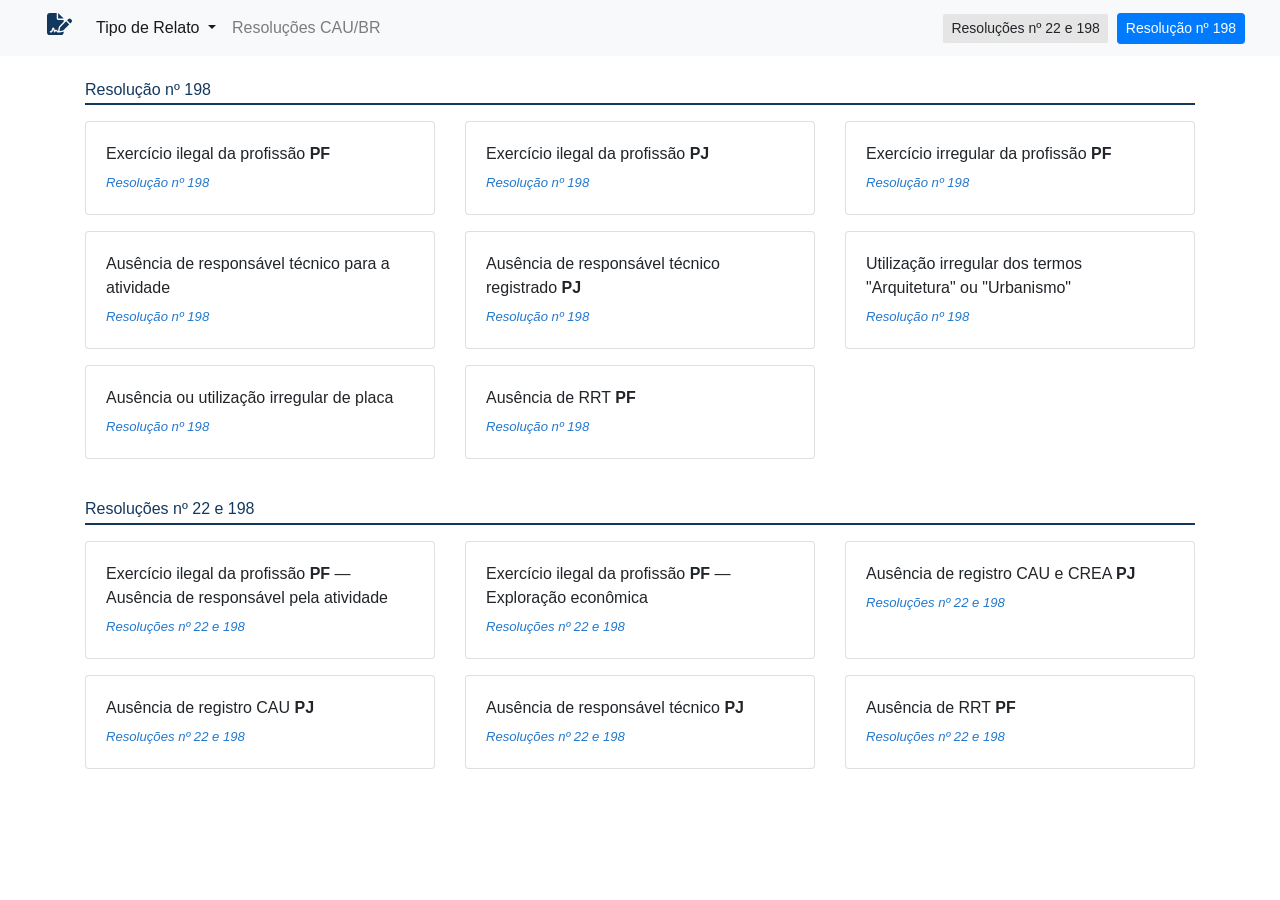
==== index.html @ dc129660 "Cria index.html e corrige charset" ====
<!DOCTYPE html>
<html lang="pt-BR">

<head>
    <meta charset="utf-8">
    <meta name="robots" content="noindex, nofollow">
    <!-- Google tag (gtag.js) -->
    <script async src="https://www.googletagmanager.com/gtag/js?id=G-7SG2MC2382"></script>
    <script>
    window.dataLayer = window.dataLayer || [];
    function gtag(){dataLayer.push(arguments);}
    gtag('js', new Date());
    gtag('config', 'G-7SG2MC2382');
    </script>
    <meta name="viewport" content="width=device-width, initial-scale=1, shrink-to-fit=no">
    <link rel="stylesheet" href="https://stackpath.bootstrapcdn.com/bootstrap/4.1.3/css/bootstrap.min.css"
        integrity="sha384-MCw98/SFnGE8fJT3GXwEOngsV7Zt27NXFoaoApmYm81iuXoPkFOJwJ8ERdknLPMO" crossorigin="anonymous">

    <script data-goatcounter="https://causp.goatcounter.com/count" async src="//gc.zgo.at/count.js"></script>

    <link rel="icon" href="favicon.ico" type="image/x-icon">

    <title>Relato CEP</title>

    <style>
        body {
            min-width: 700px;
        }

        /* Estilos para o loader */
        #loader {
            position: fixed;
            top: 0;
            left: 0;
            width: 100vw;
            height: 100vh;
            background-color: rgba(255, 255, 255, 0.8);
            display: flex;
            flex-direction: column;
            justify-content: center;
            align-items: center;
            z-index: 9999;
        }

        .spinner {
            border: 10px solid #f3f3f3;
            border-top: 10px solid #3498db;
            border-radius: 50%;
            width: 50px;
            height: 50px;
            animation: spin 2s linear infinite;
        }

        @keyframes spin {
            0% { transform: rotate(0deg); }
            100% { transform: rotate(360deg); }
        }

        #loader div {
            font-size: 18px;
            color: #333;
            margin-top: 20px;
        }

        .card-relato {
            transition: transform 0.2s, box-shadow 0.2s;
            text-decoration: none;
            color: inherit;
        }

        .card-relato:hover {
            transform: translateY(-3px);
            box-shadow: 0 4px 12px rgba(0, 0, 0, 0.15);
            text-decoration: none;
            color: inherit;
        }

        .resolucao-label {
            color: #2378cd;
            font-style: italic;
            font-size: 0.82rem;
        }

        .secao-titulo {
            color: #14385d;
            border-bottom: 2px solid #14385d;
            padding-bottom: 4px;
            margin-bottom: 16px;
        }
    </style>

</head>

<body style="font-size: 16px; font-family: Calibri, Arial, sans-serif; min-width: 700px;">

    <!-- Loader -->
    <div id="loader">
        <div class="spinner"></div>
        <div>carregando...</div>
    </div>

    <!--------------------------------------- nav superior ---------------------------------------->

    <nav class="navbar navbar-expand-md navbar-light bg-light" id="navbar">

        <div class="container-fluid">

            <a class="navbar-brand ml-3" href="#">
                <svg xmlns="http://www.w3.org/2000/svg" viewBox="0 0 576 512" style="width: 25px;">
                    <path
                        d="M64 0C28.7 0 0 28.7 0 64V448c0 35.3 28.7 64 64 64H320c35.3 0 64-28.7 64-64V428.7c-2.7 1.1-5.4 2-8.2 2.7l-60.1 15c-3 .7-6 1.2-9 1.4c-.9 .1-1.8 .2-2.7 .2H240c-6.1 0-11.6-3.4-14.3-8.8l-8.8-17.7c-1.7-3.4-5.1-5.5-8.8-5.5s-7.2 2.1-8.8 5.5l-8.8 17.7c-2.9 5.9-9.2 9.4-15.7 8.8s-12.1-5.1-13.9-11.3L144 381l-9.8 32.8c-6.1 20.3-24.8 34.2-46 34.2H80c-8.8 0-16-7.2-16-16s7.2-16 16-16h8.2c7.1 0 13.3-4.6 15.3-11.4l14.9-49.5c3.4-11.3 13.8-19.1 25.6-19.1s22.2 7.8 25.6 19.1l11.6 38.6c7.4-6.2 16.8-9.7 26.8-9.7c15.9 0 30.4 9 37.5 23.2l4.4 8.8h8.9c-3.1-8.8-3.7-18.4-1.4-27.8l15-60.1c2.8-11.3 8.6-21.5 16.8-29.7L384 203.6V160H256c-17.7 0-32-14.3-32-32V0H64zM256 0V128H384L256 0zM549.8 139.7c-15.6-15.6-40.9-15.6-56.6 0l-29.4 29.4 71 71 29.4-29.4c15.6-15.6 15.6-40.9 0-56.6l-14.4-14.4zM311.9 321c-4.1 4.1-7 9.2-8.4 14.9l-15 60.1c-1.4 5.5 .2 11.2 4.2 15.2s9.7 5.6 15.2 4.2l60.1-15c5.6-1.4 10.8-4.3 14.9-8.4L512.1 262.7l-71-71L311.9 321z"
                        fill="#14385d" />
                </svg>
            </a>

            <button class="navbar-toggler" type="button" data-toggle="collapse" data-target="#textoNavbar">
                <span class="navbar-toggler-icon"></span>
            </button>

            <div class="collapse navbar-collapse" id="textoNavbar">

                <ul class="navbar-nav align-items-center w-100 d-flex">
                    <li class="nav-item dropdown">
                        <a class="nav-link dropdown-toggle active" href="#" id="navbarDropdownMenuLink" role="button"
                            data-toggle="dropdown" aria-haspopup="true" aria-expanded="false">
                            Tipo de Relato
                        </a>
                        <div class="dropdown-menu" aria-labelledby="navbarDropdownMenuLink">
                            <!-- 1 -->
                            <a class="dropdown-item" href="exercicio_ilegal_profissao_pf_198.html">Exercício ilegal da profissão PF <span style="color: #2378cd; text-decoration: underline; font-style: italic;">(Resolução nº 198)</span></a>
                            <!-- 2 -->
                            <a class="dropdown-item" href="02_exercicio_ilegal_profissao_pj_198.html">Exercício ilegal da profissão PJ <span style="color: #2378cd; text-decoration: underline; font-style: italic;">(Resolução nº 198)</span></a>

                            <div class="dropdown-divider"></div>
                            <!-- 3 -->
                            <a class="dropdown-item" href="03_exercicio_irregular_profissao_pf_198.html">Exercício irregular da profissão PF <span style="color: #2378cd; text-decoration: underline; font-style: italic;">(Resolução nº 198)</span></a>

                            <div class="dropdown-divider"></div>
                            <!-- 5 -->
                            <a class="dropdown-item" href="05_ausencia_responsavel_tecnico_para_ativiade_198.html">Ausência de responsável técnico para a atividade <span style="color: #2378cd; text-decoration: underline; font-style: italic;">(Resolução nº 198)</span></a>
                            <!-- 6 -->
                            <a class="dropdown-item" href="06_ausencia_responsavel_tecnico_pj_198.html">Ausência de responsável técnico registrado PJ <span style="color: #2378cd; text-decoration: underline; font-style: italic;">(Resolução nº 198)</span></a>

                            <div class="dropdown-divider"></div>
                            <!-- 9 -->
                            <a class="dropdown-item" href="09_utilizacao_irregular_termos_arquitetura_e_urbanismo_198.html">Utilização irregular dos termos "Arquitetura" ou "Urbanismo" <span style="color: #2378cd; text-decoration: underline; font-style: italic;">(Resolução nº 198)</span></a>

                            <div class="dropdown-divider"></div>
                            <!-- 10 -->
                            <a class="dropdown-item" href="10_ausencia_ou_utilizacao_irregular_placa_198.html">Ausência ou utilização irregular de placa <span style="color: #2378cd; text-decoration: underline; font-style: italic;">(Resolução nº 198)</span></a>
                            <!-- 14 -->
                            <a class="dropdown-item" href="14_ausencia_rrt_pf_198.html">Ausência de RRT PF <span style="color: #2378cd; text-decoration: underline; font-style: italic;">(Resolução nº 198)</span></a>
                        </div>
                    </li>

                    <li class="nav-item">
                        <a class="nav-link" href="https://transparencia.caubr.gov.br/resolucoes/" target="_blank">Resoluções CAU/BR</a>
                    </li>

                </ul>

                <ul class="navbar-nav align-items-center">
                    <li class="nav-item mx-1">
                        <a class="btn btn-light btn-sm" style="background-color: #e4e4e4f4;" href="ausencia_registro_cau_pj_22_198.html" role="button">Resoluções nº 22 e 198</a>
                    </li>
                    <li class="nav-item mx-1">
                        <a class="btn btn-primary btn-sm" href="exercicio_ilegal_profissao_pf_198.html" role="button">Resolução nº 198</a>
                    </li>
                </ul>

            </div>

        </div>
    </nav>

    <!--------------------------------------- Conteúdo ---------------------------------------->

    <div class="container my-4">

        <h6 class="secao-titulo">Resolução nº 198</h6>

        <div class="row mb-4">

            <div class="col-md-6 col-lg-4 mb-3">
                <a href="exercicio_ilegal_profissao_pf_198.html" class="card card-relato d-block h-100">
                    <div class="card-body">
                        <p class="card-text mb-1">Exercício ilegal da profissão <strong>PF</strong></p>
                        <small class="resolucao-label">Resolução nº 198</small>
                    </div>
                </a>
            </div>

            <div class="col-md-6 col-lg-4 mb-3">
                <a href="02_exercicio_ilegal_profissao_pj_198.html" class="card card-relato d-block h-100">
                    <div class="card-body">
                        <p class="card-text mb-1">Exercício ilegal da profissão <strong>PJ</strong></p>
                        <small class="resolucao-label">Resolução nº 198</small>
                    </div>
                </a>
            </div>

            <div class="col-md-6 col-lg-4 mb-3">
                <a href="03_exercicio_irregular_profissao_pf_198.html" class="card card-relato d-block h-100">
                    <div class="card-body">
                        <p class="card-text mb-1">Exercício irregular da profissão <strong>PF</strong></p>
                        <small class="resolucao-label">Resolução nº 198</small>
                    </div>
                </a>
            </div>

            <div class="col-md-6 col-lg-4 mb-3">
                <a href="05_ausencia_responsavel_tecnico_para_ativiade_198.html" class="card card-relato d-block h-100">
                    <div class="card-body">
                        <p class="card-text mb-1">Ausência de responsável técnico para a atividade</p>
                        <small class="resolucao-label">Resolução nº 198</small>
                    </div>
                </a>
            </div>

            <div class="col-md-6 col-lg-4 mb-3">
                <a href="06_ausencia_responsavel_tecnico_pj_198.html" class="card card-relato d-block h-100">
                    <div class="card-body">
                        <p class="card-text mb-1">Ausência de responsável técnico registrado <strong>PJ</strong></p>
                        <small class="resolucao-label">Resolução nº 198</small>
                    </div>
                </a>
            </div>

            <div class="col-md-6 col-lg-4 mb-3">
                <a href="09_utilizacao_irregular_termos_arquitetura_e_urbanismo_198.html" class="card card-relato d-block h-100">
                    <div class="card-body">
                        <p class="card-text mb-1">Utilização irregular dos termos "Arquitetura" ou "Urbanismo"</p>
                        <small class="resolucao-label">Resolução nº 198</small>
                    </div>
                </a>
            </div>

            <div class="col-md-6 col-lg-4 mb-3">
                <a href="10_ausencia_ou_utilizacao_irregular_placa_198.html" class="card card-relato d-block h-100">
                    <div class="card-body">
                        <p class="card-text mb-1">Ausência ou utilização irregular de placa</p>
                        <small class="resolucao-label">Resolução nº 198</small>
                    </div>
                </a>
            </div>

            <div class="col-md-6 col-lg-4 mb-3">
                <a href="14_ausencia_rrt_pf_198.html" class="card card-relato d-block h-100">
                    <div class="card-body">
                        <p class="card-text mb-1">Ausência de RRT <strong>PF</strong></p>
                        <small class="resolucao-label">Resolução nº 198</small>
                    </div>
                </a>
            </div>

        </div>

        <h6 class="secao-titulo">Resoluções nº 22 e 198</h6>

        <div class="row">

            <div class="col-md-6 col-lg-4 mb-3">
                <a href="exercicio_ilegal_profissao_pf_ausencia_responsavel_atividade_22_198.html" class="card card-relato d-block h-100">
                    <div class="card-body">
                        <p class="card-text mb-1">Exercício ilegal da profissão <strong>PF</strong> — Ausência de responsável pela atividade</p>
                        <small class="resolucao-label">Resoluções nº 22 e 198</small>
                    </div>
                </a>
            </div>

            <div class="col-md-6 col-lg-4 mb-3">
                <a href="exercicio_ilegal_profissao_pf_exploracao_economica_198_22_198.html" class="card card-relato d-block h-100">
                    <div class="card-body">
                        <p class="card-text mb-1">Exercício ilegal da profissão <strong>PF</strong> — Exploração econômica</p>
                        <small class="resolucao-label">Resoluções nº 22 e 198</small>
                    </div>
                </a>
            </div>

            <div class="col-md-6 col-lg-4 mb-3">
                <a href="ausencia_registro_cau_e_crea_pj_22_198.html" class="card card-relato d-block h-100">
                    <div class="card-body">
                        <p class="card-text mb-1">Ausência de registro CAU e CREA <strong>PJ</strong></p>
                        <small class="resolucao-label">Resoluções nº 22 e 198</small>
                    </div>
                </a>
            </div>

            <div class="col-md-6 col-lg-4 mb-3">
                <a href="ausencia_registro_cau_pj_22_198.html" class="card card-relato d-block h-100">
                    <div class="card-body">
                        <p class="card-text mb-1">Ausência de registro CAU <strong>PJ</strong></p>
                        <small class="resolucao-label">Resoluções nº 22 e 198</small>
                    </div>
                </a>
            </div>

            <div class="col-md-6 col-lg-4 mb-3">
                <a href="ausencia_responsavel_tecnico_pj_22_198.html" class="card card-relato d-block h-100">
                    <div class="card-body">
                        <p class="card-text mb-1">Ausência de responsável técnico <strong>PJ</strong></p>
                        <small class="resolucao-label">Resoluções nº 22 e 198</small>
                    </div>
                </a>
            </div>

            <div class="col-md-6 col-lg-4 mb-3">
                <a href="ausencia_rrt_pf_22_198.html" class="card card-relato d-block h-100">
                    <div class="card-body">
                        <p class="card-text mb-1">Ausência de RRT <strong>PF</strong></p>
                        <small class="resolucao-label">Resoluções nº 22 e 198</small>
                    </div>
                </a>
            </div>

        </div>

    </div>

    <!-- jQuery, Popper, Bootstrap JS -->
    <script src="https://code.jquery.com/jquery-3.3.1.slim.min.js" integrity="sha384-q8i/X+965DzO0rT7abK41JStQIAqVgRVzpbzo5smXKp4YfRvH+8abtTE1Pi6jizo" crossorigin="anonymous"></script>
    <script src="https://cdnjs.cloudflare.com/ajax/libs/popper.js/1.14.3/umd/popper.min.js" integrity="sha384-ZMP7rVo3mIykV+2+9J3UJ46jBk0WLaUAdn689aCwoqbBJiSnjAK/l8WvCWPIPm49" crossorigin="anonymous"></script>
    <script src="https://stackpath.bootstrapcdn.com/bootstrap/4.1.3/js/bootstrap.min.js" integrity="sha384-ChfqqxuZUCnJSK3+MXmPNIyE6ZbWh2IMqE241rYiqJxyMiZ6OW/JmZQ5stwEULTy" crossorigin="anonymous"></script>

    <script>
        window.onload = function() {
            setTimeout(function() {
                document.getElementById('loader').style.display = 'none';
            }, 400);
        };
    </script>

</body>

</html>
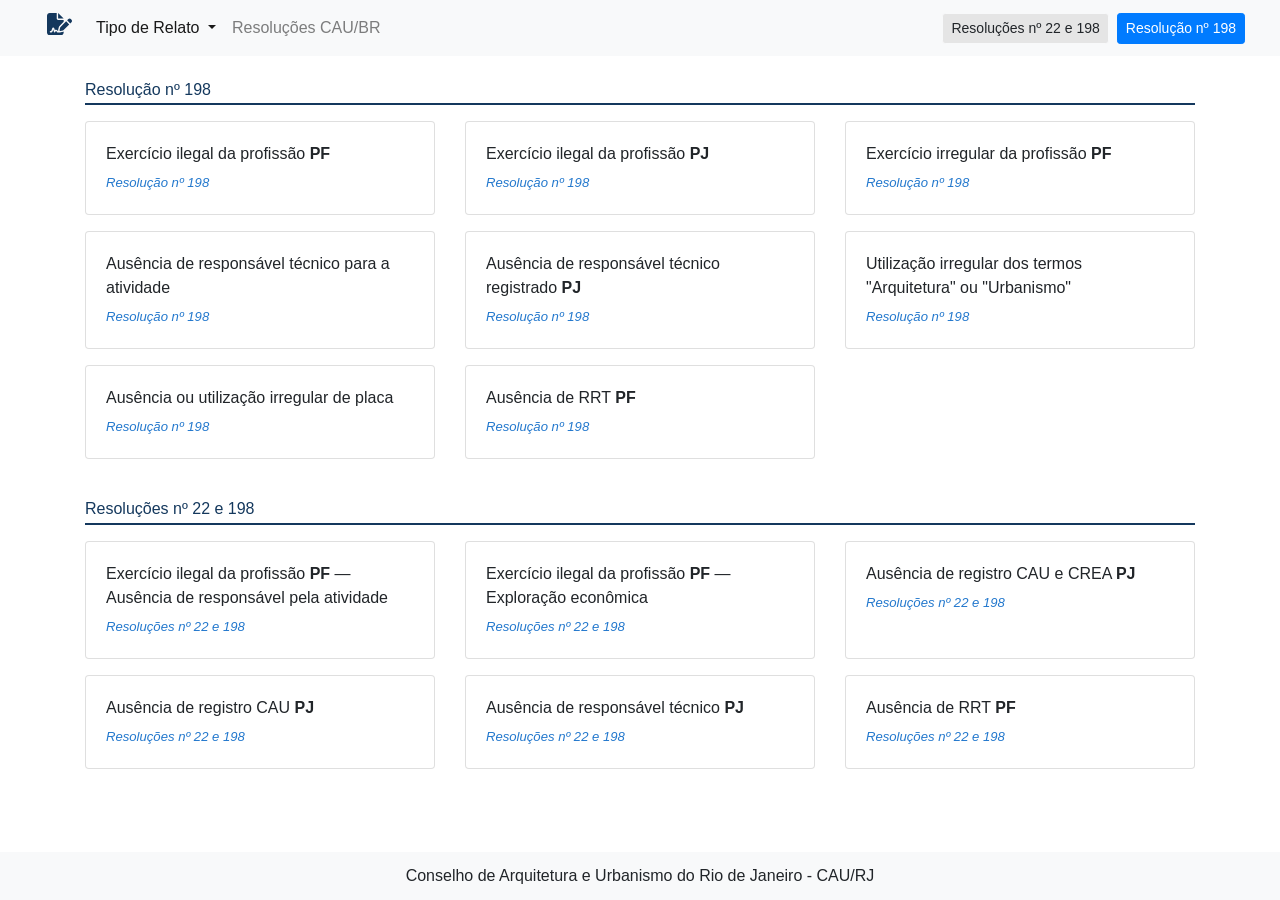
==== commit be0e022e: "Adiciona rodapé em relato-main raiz" ====
--- a/index.html
+++ b/index.html
@@ -25,6 +25,13 @@
     <style>
         body {
             min-width: 700px;
+            min-height: 100vh;
+            display: flex;
+            flex-direction: column;
+        }
+
+        .container {
+            flex: 1;
         }
 
         /* Estilos para o loader */
@@ -317,6 +324,11 @@
 
     </div>
 
+    <!--------------------------------------- footer  ---------------------------------------->
+    <footer class="d-flex align-items-center justify-content-center py-2 mt-3 bg-light">
+        <p class="m-1">Conselho de Arquitetura e Urbanismo do Rio de Janeiro - CAU/RJ</p>
+    </footer>
+
     <!-- jQuery, Popper, Bootstrap JS -->
     <script src="https://code.jquery.com/jquery-3.3.1.slim.min.js" integrity="sha384-q8i/X+965DzO0rT7abK41JStQIAqVgRVzpbzo5smXKp4YfRvH+8abtTE1Pi6jizo" crossorigin="anonymous"></script>
     <script src="https://cdnjs.cloudflare.com/ajax/libs/popper.js/1.14.3/umd/popper.min.js" integrity="sha384-ZMP7rVo3mIykV+2+9J3UJ46jBk0WLaUAdn689aCwoqbBJiSnjAK/l8WvCWPIPm49" crossorigin="anonymous"></script>
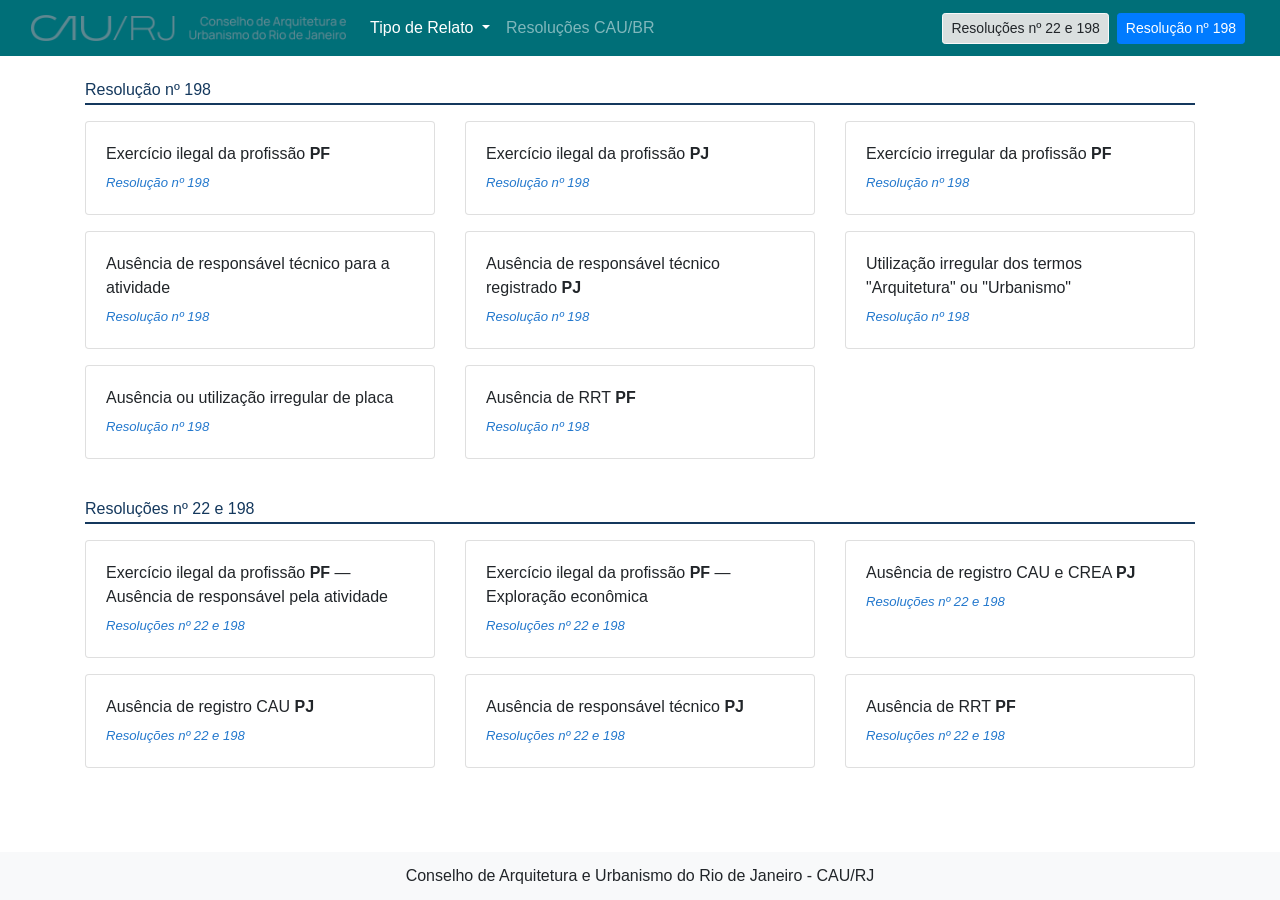
==== commit 6e8164e7: "Padroniza cabeçalho" ====
--- a/index.html
+++ b/index.html
@@ -108,17 +108,11 @@
 
     <!--------------------------------------- nav superior ---------------------------------------->
 
-    <nav class="navbar navbar-expand-md navbar-light bg-light" id="navbar">
+    <nav class="navbar navbar-expand-md navbar-dark" style="background-color: #006f78;" id="navbar">
 
         <div class="container-fluid">
 
-            <a class="navbar-brand ml-3" href="#">
-                <svg xmlns="http://www.w3.org/2000/svg" viewBox="0 0 576 512" style="width: 25px;">
-                    <path
-                        d="M64 0C28.7 0 0 28.7 0 64V448c0 35.3 28.7 64 64 64H320c35.3 0 64-28.7 64-64V428.7c-2.7 1.1-5.4 2-8.2 2.7l-60.1 15c-3 .7-6 1.2-9 1.4c-.9 .1-1.8 .2-2.7 .2H240c-6.1 0-11.6-3.4-14.3-8.8l-8.8-17.7c-1.7-3.4-5.1-5.5-8.8-5.5s-7.2 2.1-8.8 5.5l-8.8 17.7c-2.9 5.9-9.2 9.4-15.7 8.8s-12.1-5.1-13.9-11.3L144 381l-9.8 32.8c-6.1 20.3-24.8 34.2-46 34.2H80c-8.8 0-16-7.2-16-16s7.2-16 16-16h8.2c7.1 0 13.3-4.6 15.3-11.4l14.9-49.5c3.4-11.3 13.8-19.1 25.6-19.1s22.2 7.8 25.6 19.1l11.6 38.6c7.4-6.2 16.8-9.7 26.8-9.7c15.9 0 30.4 9 37.5 23.2l4.4 8.8h8.9c-3.1-8.8-3.7-18.4-1.4-27.8l15-60.1c2.8-11.3 8.6-21.5 16.8-29.7L384 203.6V160H256c-17.7 0-32-14.3-32-32V0H64zM256 0V128H384L256 0zM549.8 139.7c-15.6-15.6-40.9-15.6-56.6 0l-29.4 29.4 71 71 29.4-29.4c15.6-15.6 15.6-40.9 0-56.6l-14.4-14.4zM311.9 321c-4.1 4.1-7 9.2-8.4 14.9l-15 60.1c-1.4 5.5 .2 11.2 4.2 15.2s9.7 5.6 15.2 4.2l60.1-15c5.6-1.4 10.8-4.3 14.9-8.4L512.1 262.7l-71-71L311.9 321z"
-                        fill="#14385d" />
-                </svg>
-            </a>
+            <a href="#" class="mr-3"><img src="cau.png" width="315" height="75" alt="Início" class="img-fluid"></a>
 
             <button class="navbar-toggler" type="button" data-toggle="collapse" data-target="#textoNavbar">
                 <span class="navbar-toggler-icon"></span>
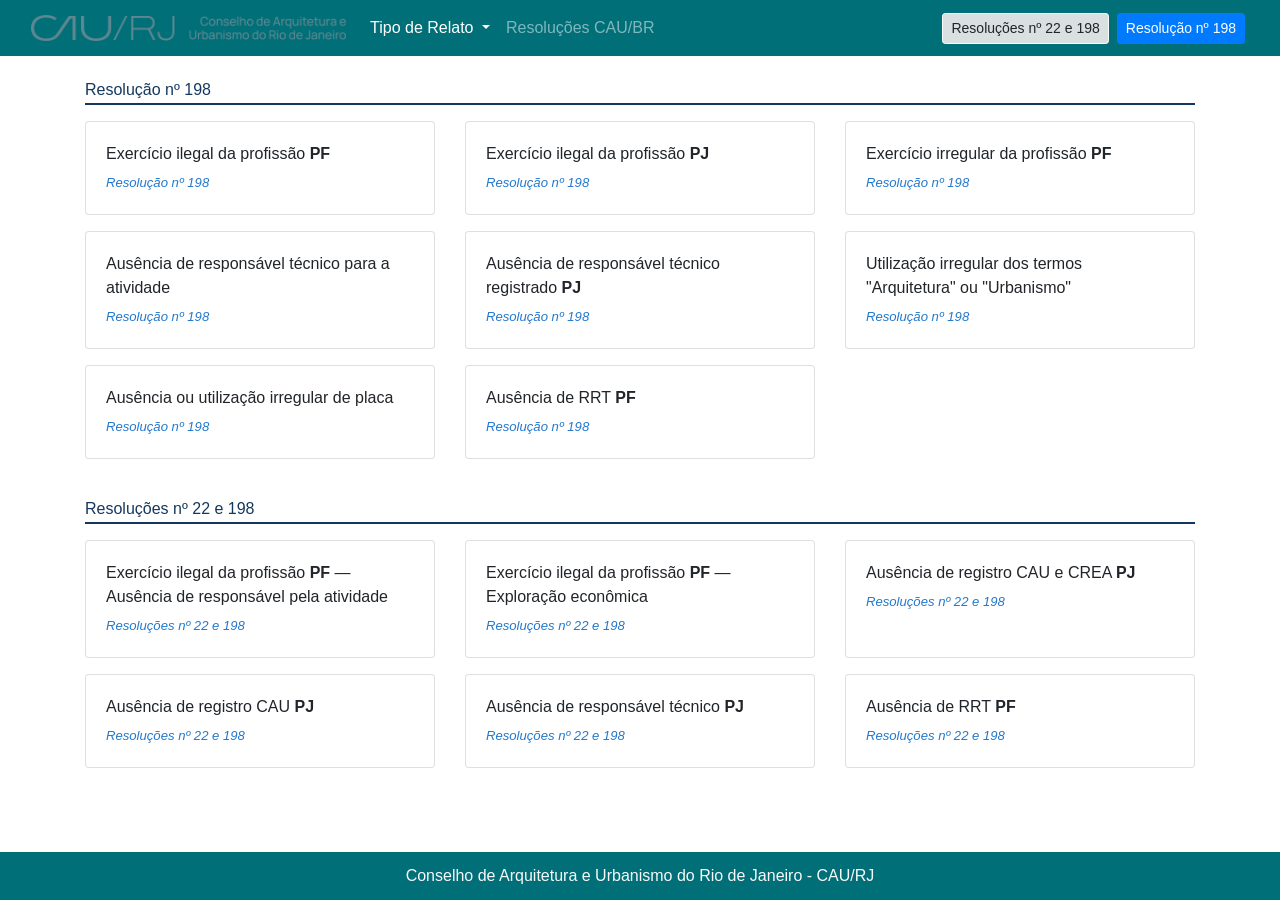
==== commit 18b1c117: "padroniza rodapé" ====
--- a/index.html
+++ b/index.html
@@ -94,6 +94,7 @@
             padding-bottom: 4px;
             margin-bottom: 16px;
         }
+            .siccau-color { background-color: #006f78; }
     </style>
 
 </head>
@@ -319,7 +320,7 @@
     </div>
 
     <!--------------------------------------- footer  ---------------------------------------->
-    <footer class="d-flex align-items-center justify-content-center py-2 mt-3 bg-light">
+    <footer class="siccau-color text-light d-flex align-items-center justify-content-center py-2 mt-3">
         <p class="m-1">Conselho de Arquitetura e Urbanismo do Rio de Janeiro - CAU/RJ</p>
     </footer>
 
